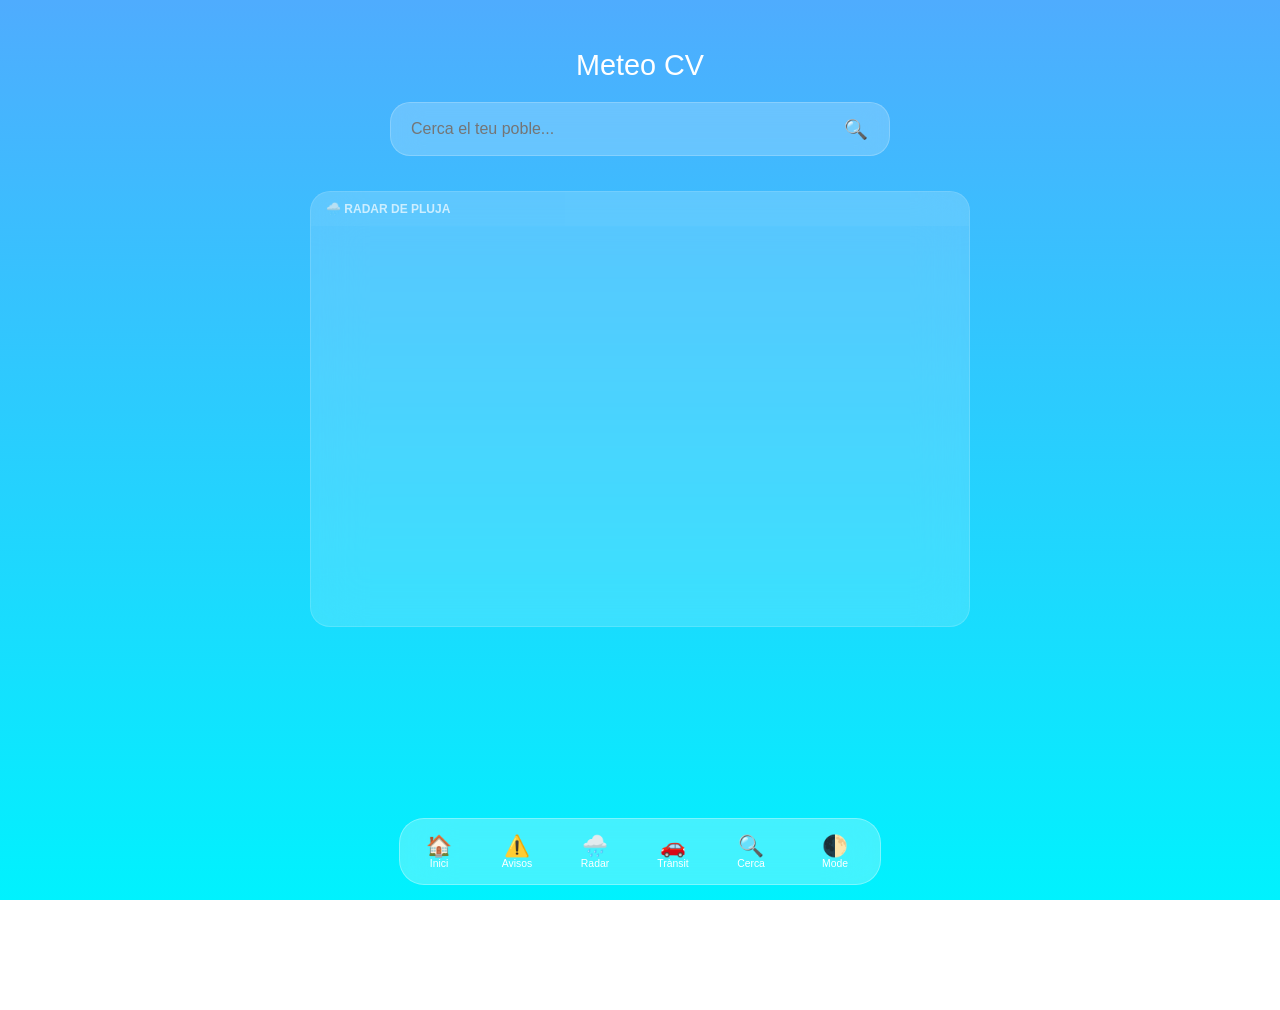
==== index.html @ b19e83e5 "0.0.4" ====
<!DOCTYPE html>
<html lang="ca">
<head>
  <meta charset="UTF-8" />
  <meta name="viewport" content="width=device-width, initial-scale=1.0, maximum-scale=1.0, user-scalable=no" />
  <title>Meteo CV</title>
  <link rel="stylesheet" href="css/style.css" />
  <link rel="icon" href="multimedia/logo.png">
</head>
<body>

  <main class="container">
    <header class="main-header">
      <h1>Meteo CV</h1>
      <div id="search-wrapper">
        <div class="search-bar">
          <input type="text" id="buscador-input" placeholder="Cerca el teu poble..." list="municipios">
          <button id="btn-buscar" aria-label="Cercar">🔍</button>
        </div>
        <datalist id="municipios"></datalist>
      </div>
    </header>

    <section id="resultado-tiempo-home"></section>

    <div class="column">
      <h2>🌧️ Radar de Pluja</h2>
      <iframe src="https://embed.windy.com/embed.html?type=map&location=coordinates&zoom=7&overlay=radar&product=radar&lat=39.4&lon=-0.4" loading="lazy"></iframe>
    </div>

  </main>

<nav>
  <a href="index.html">
    <span class="nav-icon">🏠</span>
    <span class="nav-label">Inici</span>
  </a>
  <a href="avisos.html">
    <span class="nav-icon">⚠️</span>
    <span class="nav-label">Avisos</span>
  </a>
  <a href="radar.html">
    <span class="nav-icon">🌧️</span>
    <span class="nav-label">Radar</span>
  </a>
  <a href="transit.html">
    <span class="nav-icon">🚗</span>
    <span class="nav-label">Trànsit</span>
  </a>
  <a href="buscador.html">
    <span class="nav-icon">🔍</span>
    <span class="nav-label">Cerca</span>
  </a>
  <button id="theme-toggle">
    <span class="nav-icon">🌓</span>
    <span class="nav-label">Mode</span>
  </button>
</nav>

  <script src="js/script.js"></script>
</body>
</html>
---- css/style.css ----
/* --- VARIABLES --- */
:root {
  --bg-gradient: linear-gradient(180deg, #4facfe 0%, #00f2fe 100%);
  --text-color: #ffffff;
  --card-bg: rgba(255, 255, 255, 0.15); 
  --nav-bg: rgba(255, 255, 255, 0.25);
  --blur: blur(25px);
}

[data-theme="dark"] {
  --bg-gradient: linear-gradient(180deg, #1e3c72 0%, #2a5298 100%);
  --card-bg: rgba(0, 0, 0, 0.3);
  --nav-bg: rgba(0, 0, 0, 0.4);
}

body {
  font-family: -apple-system, BlinkMacSystemFont, "Segoe UI", Roboto, sans-serif;
  margin: 0; padding: 0;
  background: var(--bg-gradient);
  background-attachment: fixed;
  color: var(--text-color);
  min-height: 100vh;
  padding-bottom: 110px; 
  overflow-x: hidden;
}

.container { max-width: 700px; margin: 0 auto; padding: 0 20px; box-sizing: border-box; }

/* --- BUSCADOR --- */
.main-header { padding: 30px 0 10px; text-align: center; }
.main-header h1 { font-weight: 300; margin-bottom: 20px; font-size: 1.8rem; }
#search-wrapper { max-width: 500px; margin: 0 auto 25px; }
.search-bar {
    display: flex; align-items: center;
    background: rgba(255, 255, 255, 0.2);
    backdrop-filter: blur(15px); -webkit-backdrop-filter: blur(15px);
    border: 1px solid rgba(255, 255, 255, 0.2);
    border-radius: 20px; padding: 5px 15px;
}
#buscador-input { flex: 1; background: transparent; border: none; padding: 12px 5px; color: white; outline: none; font-size: 1rem; }
#btn-buscar { background: transparent; border: none; font-size: 1.2rem; cursor: pointer; }

/* --- HERO --- */
.weather-hero { text-align: center; padding: 20px 0 10px; }
.hero-pueblo { font-size: 2.2rem; margin: 0; font-weight: 400; }
.hero-temp { font-size: 5.5rem; font-weight: 200; margin: 5px 0; }
.hero-icon { font-size: 4rem; line-height: 1; display: block; margin: 10px 0; }
.hero-range { font-size: 1.1rem; font-weight: 500; margin-bottom: 15px; opacity: 0.9; display: block; }

/* --- TARJETA DE AVISO (ZONAL) --- */
.alerta-card {
    border-radius: 18px;
    padding: 15px;
    margin: 10px 0 25px;
    border: 1px solid rgba(255,255,255,0.2);
    box-shadow: 0 8px 20px rgba(0,0,0,0.15);
    animation: slideIn 0.4s ease-out;
}
.alerta-card h4 { margin: 0 0 5px; font-size: 1rem; font-weight: 700; }
.alerta-desc { font-size: 0.85rem; line-height: 1.3; margin-bottom: 12px; }
.alerta-link { 
    text-decoration: none; font-weight: 700; font-size: 0.75rem; 
    text-transform: uppercase; background: rgba(0,0,0,0.1); 
    padding: 6px 12px; border-radius: 10px; display: inline-block;
}

/* --- COLUMNAS --- */
.column {
  background: var(--card-bg) !important;
  backdrop-filter: var(--blur); border-radius: 20px; 
  border: 1px solid rgba(255, 255, 255, 0.15);
  margin-bottom: 20px; overflow: hidden;
}
.column h2 { font-size: 0.75rem; text-transform: uppercase; background: rgba(255, 255, 255, 0.05); padding: 10px 15px; margin: 0; opacity: 0.7; }

.scroll-x { display: flex; overflow-x: auto; padding: 20px 10px; gap: 25px; scrollbar-width: none; }
.scroll-x::-webkit-scrollbar { display: none; }
.hora-item { display: flex; flex-direction: column; align-items: center; min-width: 50px; text-align: center; }
.hora-txt { font-size: 0.8rem; font-weight: 600; }

.lista-vertical { padding: 0 15px; }
.dia-fila { display: flex; justify-content: space-between; align-items: center; padding: 14px 0; border-bottom: 1px solid rgba(255, 255, 255, 0.1); }
/* ALINEACIÓN MEJORADA */
.dia-nom { flex: 1.5; text-transform: capitalize; font-weight: 500; text-align: left; }
.dia-icon { flex: 1; text-align: center; font-size: 1.5rem; display: flex; justify-content: center; }
.dia-temps { flex: 1.5; text-align: right; font-weight: 500; }

/* --- GRID DETALLES --- */
.detalles-grid { display: grid; grid-template-columns: 1fr 1fr; gap: 15px; margin-bottom: 20px; }
.detalle-card { background: var(--card-bg); backdrop-filter: var(--blur); border-radius: 20px; padding: 15px; border: 1px solid rgba(255, 255, 255, 0.1); }
.detalle-card h3 { font-size: 0.65rem; opacity: 0.6; text-transform: uppercase; margin: 0; }
.detalle-valor { font-size: 1.8rem; font-weight: 500; margin-top: 10px; }

/* --- NAV --- */
nav {
  display: flex; justify-content: space-around; align-items: center;
  position: fixed; bottom: 15px; left: 50%; transform: translateX(-50%);
  width: 95%; max-width: 480px; height: 65px;
  background: var(--nav-bg) !important; backdrop-filter: var(--blur);
  border: 1px solid rgba(255, 255, 255, 0.3); border-radius: 25px; z-index: 10000;
}
nav a, #theme-toggle { text-decoration: none; color: white !important; display: flex; flex-direction: column; align-items: center; flex: 1; background: transparent; border: none; cursor: pointer; }
.nav-icon { font-size: 1.3rem; }
.nav-label { font-size: 0.65rem; font-weight: 500; }

iframe { width: 100%; height: 400px; border: none; display: block; }

@keyframes slideIn { from { opacity: 0; transform: translateY(20px); } to { opacity: 1; transform: translateY(0); } }
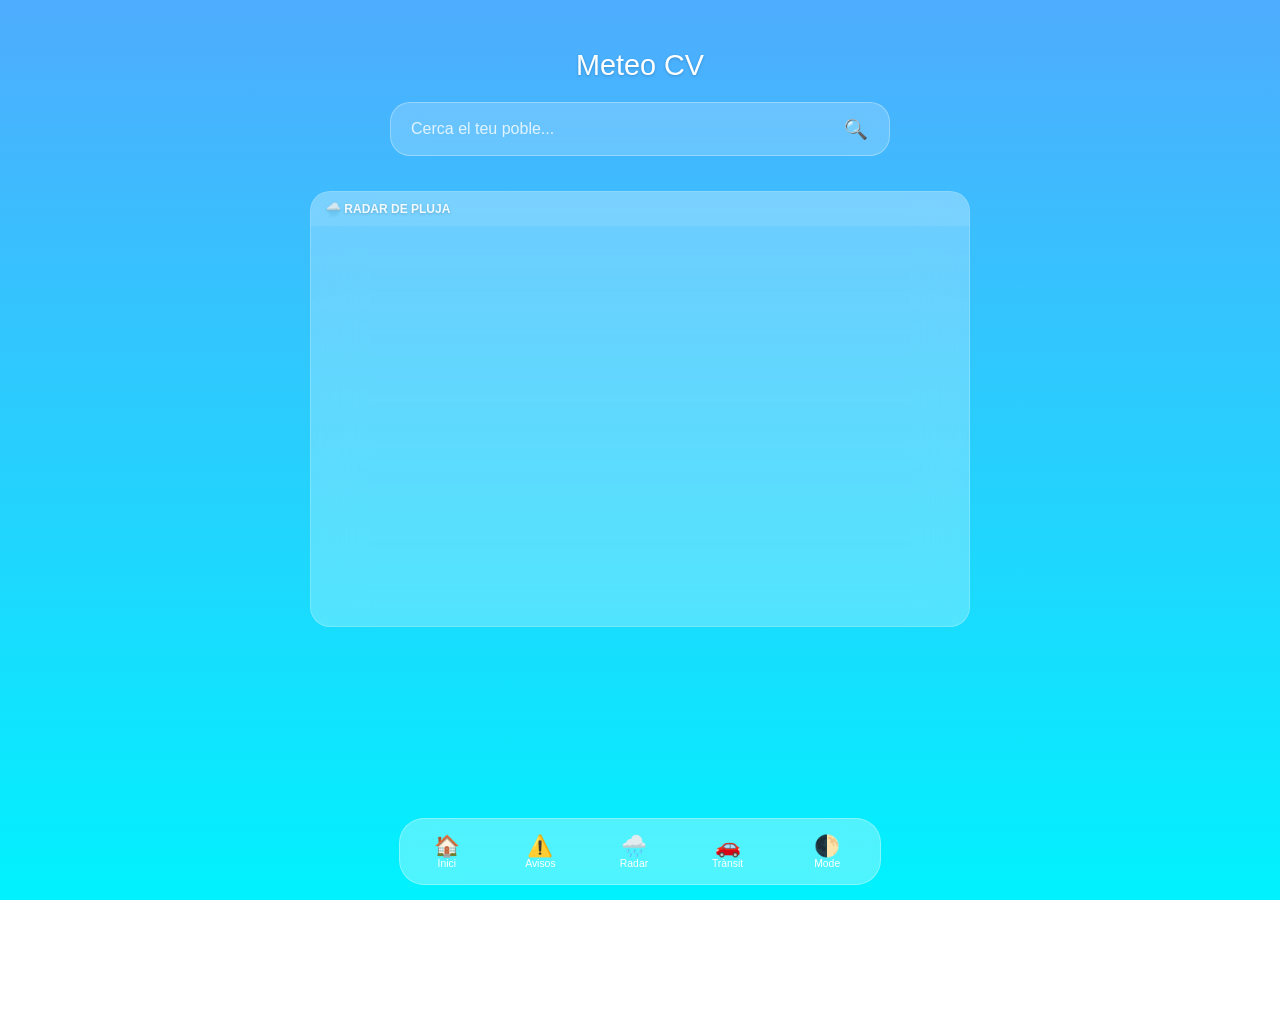
==== commit 8ba17a75: "0.0.5" ====
--- a/index.html
+++ b/index.html
@@ -47,10 +47,6 @@
     <span class="nav-icon">🚗</span>
     <span class="nav-label">Trànsit</span>
   </a>
-  <a href="buscador.html">
-    <span class="nav-icon">🔍</span>
-    <span class="nav-label">Cerca</span>
-  </a>
   <button id="theme-toggle">
     <span class="nav-icon">🌓</span>
     <span class="nav-label">Mode</span>
--- a/css/style.css
+++ b/css/style.css
@@ -2,15 +2,18 @@
 :root {
   --bg-gradient: linear-gradient(180deg, #4facfe 0%, #00f2fe 100%);
   --text-color: #ffffff;
-  --card-bg: rgba(255, 255, 255, 0.15); 
-  --nav-bg: rgba(255, 255, 255, 0.25);
+  --card-bg: rgba(255, 255, 255, 0.25); /* Un poco más opaco para legibilidad */
+  --nav-bg: rgba(255, 255, 255, 0.3);
   --blur: blur(25px);
+  /* Sombra de texto para modo claro */
+  --text-shadow: 0px 1px 3px rgba(0, 0, 0, 0.2); 
 }
 
 [data-theme="dark"] {
   --bg-gradient: linear-gradient(180deg, #1e3c72 0%, #2a5298 100%);
   --card-bg: rgba(0, 0, 0, 0.3);
   --nav-bg: rgba(0, 0, 0, 0.4);
+  --text-shadow: none; /* En modo oscuro no hace falta */
 }
 
 body {
@@ -19,6 +22,7 @@
   background: var(--bg-gradient);
   background-attachment: fixed;
   color: var(--text-color);
+  text-shadow: var(--text-shadow); /* Aplicamos sombra suave a todo el texto */
   min-height: 100vh;
   padding-bottom: 110px; 
   overflow-x: hidden;
@@ -34,27 +38,31 @@
     display: flex; align-items: center;
     background: rgba(255, 255, 255, 0.2);
     backdrop-filter: blur(15px); -webkit-backdrop-filter: blur(15px);
-    border: 1px solid rgba(255, 255, 255, 0.2);
+    border: 1px solid rgba(255, 255, 255, 0.3);
     border-radius: 20px; padding: 5px 15px;
 }
-#buscador-input { flex: 1; background: transparent; border: none; padding: 12px 5px; color: white; outline: none; font-size: 1rem; }
-#btn-buscar { background: transparent; border: none; font-size: 1.2rem; cursor: pointer; }
+#buscador-input { 
+    flex: 1; background: transparent; border: none; padding: 12px 5px; 
+    color: white; outline: none; font-size: 1rem; 
+    text-shadow: none; /* El input mejor sin sombra */
+}
+#buscador-input::placeholder { color: rgba(255,255,255,0.8); }
+#btn-buscar { background: transparent; border: none; font-size: 1.2rem; cursor: pointer; text-shadow: none; }
 
 /* --- HERO --- */
 .weather-hero { text-align: center; padding: 20px 0 10px; }
 .hero-pueblo { font-size: 2.2rem; margin: 0; font-weight: 400; }
 .hero-temp { font-size: 5.5rem; font-weight: 200; margin: 5px 0; }
-.hero-icon { font-size: 4rem; line-height: 1; display: block; margin: 10px 0; }
-.hero-range { font-size: 1.1rem; font-weight: 500; margin-bottom: 15px; opacity: 0.9; display: block; }
+.hero-icon { font-size: 4rem; line-height: 1; display: block; margin: 10px 0; filter: drop-shadow(0 2px 4px rgba(0,0,0,0.1)); }
+.hero-range { font-size: 1.1rem; font-weight: 500; margin-bottom: 15px; opacity: 1; display: block; }
 
-/* --- TARJETA DE AVISO (ZONAL) --- */
+/* --- TARJETA DE AVISO --- */
 .alerta-card {
-    border-radius: 18px;
-    padding: 15px;
-    margin: 10px 0 25px;
+    border-radius: 18px; padding: 15px; margin: 10px 0 25px;
     border: 1px solid rgba(255,255,255,0.2);
     box-shadow: 0 8px 20px rgba(0,0,0,0.15);
     animation: slideIn 0.4s ease-out;
+    text-shadow: none; /* Quitamos la sombra aquí para que el texto sea nítido sobre el color del aviso */
 }
 .alerta-card h4 { margin: 0 0 5px; font-size: 1rem; font-weight: 700; }
 .alerta-desc { font-size: 0.85rem; line-height: 1.3; margin-bottom: 12px; }
@@ -68,10 +76,10 @@
 .column {
   background: var(--card-bg) !important;
   backdrop-filter: var(--blur); border-radius: 20px; 
-  border: 1px solid rgba(255, 255, 255, 0.15);
+  border: 1px solid rgba(255, 255, 255, 0.2);
   margin-bottom: 20px; overflow: hidden;
 }
-.column h2 { font-size: 0.75rem; text-transform: uppercase; background: rgba(255, 255, 255, 0.05); padding: 10px 15px; margin: 0; opacity: 0.7; }
+.column h2 { font-size: 0.75rem; text-transform: uppercase; background: rgba(255, 255, 255, 0.1); padding: 10px 15px; margin: 0; opacity: 0.9; }
 
 .scroll-x { display: flex; overflow-x: auto; padding: 20px 10px; gap: 25px; scrollbar-width: none; }
 .scroll-x::-webkit-scrollbar { display: none; }
@@ -80,7 +88,6 @@
 
 .lista-vertical { padding: 0 15px; }
 .dia-fila { display: flex; justify-content: space-between; align-items: center; padding: 14px 0; border-bottom: 1px solid rgba(255, 255, 255, 0.1); }
-/* ALINEACIÓN MEJORADA */
 .dia-nom { flex: 1.5; text-transform: capitalize; font-weight: 500; text-align: left; }
 .dia-icon { flex: 1; text-align: center; font-size: 1.5rem; display: flex; justify-content: center; }
 .dia-temps { flex: 1.5; text-align: right; font-weight: 500; }
@@ -88,7 +95,7 @@
 /* --- GRID DETALLES --- */
 .detalles-grid { display: grid; grid-template-columns: 1fr 1fr; gap: 15px; margin-bottom: 20px; }
 .detalle-card { background: var(--card-bg); backdrop-filter: var(--blur); border-radius: 20px; padding: 15px; border: 1px solid rgba(255, 255, 255, 0.1); }
-.detalle-card h3 { font-size: 0.65rem; opacity: 0.6; text-transform: uppercase; margin: 0; }
+.detalle-card h3 { font-size: 0.65rem; opacity: 0.8; text-transform: uppercase; margin: 0; }
 .detalle-valor { font-size: 1.8rem; font-weight: 500; margin-top: 10px; }
 
 /* --- NAV --- */
@@ -98,6 +105,7 @@
   width: 95%; max-width: 480px; height: 65px;
   background: var(--nav-bg) !important; backdrop-filter: var(--blur);
   border: 1px solid rgba(255, 255, 255, 0.3); border-radius: 25px; z-index: 10000;
+  text-shadow: none;
 }
 nav a, #theme-toggle { text-decoration: none; color: white !important; display: flex; flex-direction: column; align-items: center; flex: 1; background: transparent; border: none; cursor: pointer; }
 .nav-icon { font-size: 1.3rem; }
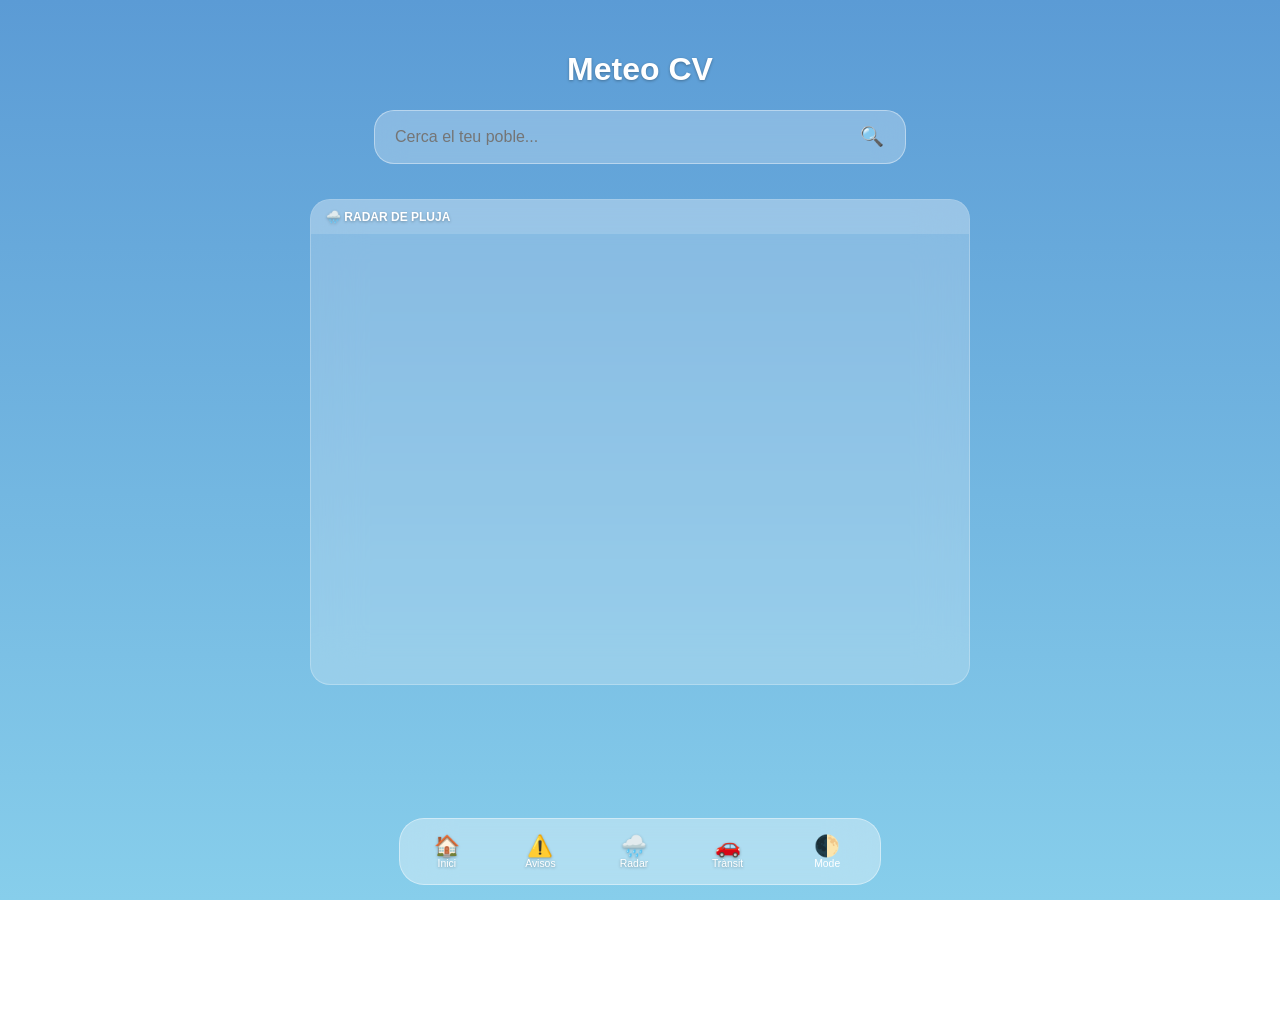
==== commit b4b660b6: "0.5.0" ====
--- a/index.html
+++ b/index.html
@@ -53,6 +53,26 @@
   </button>
 </nav>
 
+<div id="modal-overlay" onclick="cerrarModal()"></div>
+<div id="modal-detalle">
+    <div class="modal-header">
+        <div class="pull-bar"></div>
+        <h3 id="modal-titulo"></h3>
+    </div>
+    
+    <div class="resumen-lluvia" id="modal-lluvia"></div>
+    
+    <div class="chart-section">
+        <span class="chart-label">Temperatura per hores</span>
+        <div class="bar-row" id="chart-temp"></div>
+    </div>
+
+    <div class="chart-section">
+        <span class="chart-label">Probabilitat de pluja</span>
+        <div class="bar-row" id="chart-precip"></div>
+    </div>
+</div>
+
   <script src="js/script.js"></script>
 </body>
 </html>
--- a/css/style.css
+++ b/css/style.css
@@ -1,19 +1,17 @@
 /* --- VARIABLES --- */
 :root {
-  --bg-gradient: linear-gradient(180deg, #4facfe 0%, #00f2fe 100%);
+  --bg-gradient: linear-gradient(180deg, #5b9bd5 0%, #87ceeb 100%);
   --text-color: #ffffff;
-  --card-bg: rgba(255, 255, 255, 0.25); /* Un poco más opaco para legibilidad */
-  --nav-bg: rgba(255, 255, 255, 0.3);
+  --card-bg: rgba(255, 255, 255, 0.22); 
+  --nav-bg: rgba(255, 255, 255, 0.35);
   --blur: blur(25px);
-  /* Sombra de texto para modo claro */
-  --text-shadow: 0px 1px 3px rgba(0, 0, 0, 0.2); 
+  --text-shadow: 0px 1px 3px rgba(0, 0, 0, 0.3); 
 }
 
 [data-theme="dark"] {
   --bg-gradient: linear-gradient(180deg, #1e3c72 0%, #2a5298 100%);
-  --card-bg: rgba(0, 0, 0, 0.3);
-  --nav-bg: rgba(0, 0, 0, 0.4);
-  --text-shadow: none; /* En modo oscuro no hace falta */
+  --card-bg: rgba(0, 0, 0, 0.35);
+  --nav-bg: rgba(0, 0, 0, 0.45);
 }
 
 body {
@@ -22,7 +20,7 @@
   background: var(--bg-gradient);
   background-attachment: fixed;
   color: var(--text-color);
-  text-shadow: var(--text-shadow); /* Aplicamos sombra suave a todo el texto */
+  text-shadow: var(--text-shadow); 
   min-height: 100vh;
   padding-bottom: 110px; 
   overflow-x: hidden;
@@ -32,71 +30,169 @@
 
 /* --- BUSCADOR --- */
 .main-header { padding: 30px 0 10px; text-align: center; }
-.main-header h1 { font-weight: 300; margin-bottom: 20px; font-size: 1.8rem; }
-#search-wrapper { max-width: 500px; margin: 0 auto 25px; }
 .search-bar {
     display: flex; align-items: center;
-    background: rgba(255, 255, 255, 0.2);
-    backdrop-filter: blur(15px); -webkit-backdrop-filter: blur(15px);
+    background: rgba(255, 255, 255, 0.25);
+    backdrop-filter: blur(15px);
+    border: 1px solid rgba(255, 255, 255, 0.4);
+    border-radius: 20px; padding: 5px 15px;
+    max-width: 500px; margin: 0 auto 25px;
+}
+#buscador-input { flex: 1; background: transparent; border: none; padding: 12px 5px; color: white; outline: none; font-size: 1rem; }
+
+[data-theme="dark"] #buscador-input::placeholder { 
+    color: rgba(255, 255, 255, 0.9) !important; 
+    opacity: 1;
+}
+
+#btn-buscar { background: transparent; border: none; font-size: 1.2rem; cursor: pointer; color: white; }
+
+[data-theme="dark"] #btn-buscar {
+    color: #ffffff;
+    opacity: 1;
+}
+
+[data-theme="dark"] .search-bar {
     border: 1px solid rgba(255, 255, 255, 0.3);
-    border-radius: 20px; padding: 5px 15px;
-}
-#buscador-input { 
-    flex: 1; background: transparent; border: none; padding: 12px 5px; 
-    color: white; outline: none; font-size: 1rem; 
-    text-shadow: none; /* El input mejor sin sombra */
-}
-#buscador-input::placeholder { color: rgba(255,255,255,0.8); }
-#btn-buscar { background: transparent; border: none; font-size: 1.2rem; cursor: pointer; text-shadow: none; }
+    background: rgba(0, 0, 0, 0.2);
+}
 
 /* --- HERO --- */
 .weather-hero { text-align: center; padding: 20px 0 10px; }
-.hero-pueblo { font-size: 2.2rem; margin: 0; font-weight: 400; }
+.hero-pueblo { font-size: 2.2rem; margin: 0; font-weight: 400; text-transform: capitalize; }
 .hero-temp { font-size: 5.5rem; font-weight: 200; margin: 5px 0; }
-.hero-icon { font-size: 4rem; line-height: 1; display: block; margin: 10px 0; filter: drop-shadow(0 2px 4px rgba(0,0,0,0.1)); }
-.hero-range { font-size: 1.1rem; font-weight: 500; margin-bottom: 15px; opacity: 1; display: block; }
-
-/* --- TARJETA DE AVISO --- */
-.alerta-card {
-    border-radius: 18px; padding: 15px; margin: 10px 0 25px;
-    border: 1px solid rgba(255,255,255,0.2);
-    box-shadow: 0 8px 20px rgba(0,0,0,0.15);
-    animation: slideIn 0.4s ease-out;
-    text-shadow: none; /* Quitamos la sombra aquí para que el texto sea nítido sobre el color del aviso */
-}
-.alerta-card h4 { margin: 0 0 5px; font-size: 1rem; font-weight: 700; }
-.alerta-desc { font-size: 0.85rem; line-height: 1.3; margin-bottom: 12px; }
-.alerta-link { 
-    text-decoration: none; font-weight: 700; font-size: 0.75rem; 
-    text-transform: uppercase; background: rgba(0,0,0,0.1); 
-    padding: 6px 12px; border-radius: 10px; display: inline-block;
-}
-
-/* --- COLUMNAS --- */
+.hero-icon { font-size: 4rem; display: block; filter: drop-shadow(0 2px 5px rgba(0,0,0,0.2)); }
+.hero-range { font-size: 1.1rem; font-weight: 500; margin-bottom: 15px; display: block; }
+
+/* --- COLUMNAS (CONTENEDORES) --- */
 .column {
   background: var(--card-bg) !important;
   backdrop-filter: var(--blur); border-radius: 20px; 
-  border: 1px solid rgba(255, 255, 255, 0.2);
+  border: 1px solid rgba(255, 255, 255, 0.25);
   margin-bottom: 20px; overflow: hidden;
 }
-.column h2 { font-size: 0.75rem; text-transform: uppercase; background: rgba(255, 255, 255, 0.1); padding: 10px 15px; margin: 0; opacity: 0.9; }
-
+.column h2 { font-size: 0.75rem; text-transform: uppercase; background: rgba(255, 255, 255, 0.15); padding: 10px 15px; margin: 0; }
+
+/* --- HORAS (SCROLL) --- */
 .scroll-x { display: flex; overflow-x: auto; padding: 20px 10px; gap: 25px; scrollbar-width: none; }
 .scroll-x::-webkit-scrollbar { display: none; }
 .hora-item { display: flex; flex-direction: column; align-items: center; min-width: 50px; text-align: center; }
-.hora-txt { font-size: 0.8rem; font-weight: 600; }
-
+
+/* --- 7 DÍAS --- */
 .lista-vertical { padding: 0 15px; }
-.dia-fila { display: flex; justify-content: space-between; align-items: center; padding: 14px 0; border-bottom: 1px solid rgba(255, 255, 255, 0.1); }
-.dia-nom { flex: 1.5; text-transform: capitalize; font-weight: 500; text-align: left; }
-.dia-icon { flex: 1; text-align: center; font-size: 1.5rem; display: flex; justify-content: center; }
+.dia-fila { 
+    display: flex; justify-content: space-between; align-items: center; 
+    padding: 14px 0; border-bottom: 1px solid rgba(255, 255, 255, 0.15); 
+    cursor: pointer; transition: 0.2s;
+}
+.dia-fila:active { background: rgba(255,255,255,0.1); }
+.dia-nom { flex: 1.5; text-transform: capitalize; font-weight: 500; }
+.dia-icon { flex: 1; text-align: center; font-size: 1.5rem; }
 .dia-temps { flex: 1.5; text-align: right; font-weight: 500; }
 
-/* --- GRID DETALLES --- */
-.detalles-grid { display: grid; grid-template-columns: 1fr 1fr; gap: 15px; margin-bottom: 20px; }
-.detalle-card { background: var(--card-bg); backdrop-filter: var(--blur); border-radius: 20px; padding: 15px; border: 1px solid rgba(255, 255, 255, 0.1); }
-.detalle-card h3 { font-size: 0.65rem; opacity: 0.8; text-transform: uppercase; margin: 0; }
-.detalle-valor { font-size: 1.8rem; font-weight: 500; margin-top: 10px; }
+/* --- DETALLES GRID --- */
+.detalles-grid { 
+    display: grid; 
+    grid-template-columns: repeat(2, 1fr); 
+    gap: 10px; 
+    margin: 20px 0; 
+}
+.detalle-card { 
+    background: var(--card-bg); 
+    backdrop-filter: var(--blur); 
+    border-radius: 18px; 
+    padding: 12px 8px; 
+    border: 1px solid rgba(255, 255, 255, 0.2); 
+    text-align: center;
+}
+.detalle-card h3 { 
+    font-size: 0.55rem; 
+    opacity: 0.8; 
+    text-transform: uppercase; 
+    margin: 0; 
+    letter-spacing: 0.5px;
+}
+.detalle-valor { 
+    font-size: 1.1rem; 
+    font-weight: 600; 
+    margin-top: 6px; 
+    display: block;
+}
+.detalle-valor small { font-size: 0.7rem; font-weight: 400; opacity: 0.8; }
+
+/* --- MAPAS --- */
+iframe { width: 100%; height: 450px; border: none; display: block; border-radius: 0 0 20px 20px; }
+
+/* --- NUEVO DISEÑO MODAL --- */
+#modal-overlay { 
+    position: fixed; top: 0; left: 0; width: 100%; height: 100%; 
+    background: rgba(0,0,0,0.6); backdrop-filter: blur(4px); 
+    z-index: 19999; display: none; 
+}
+#modal-overlay.active { display: block; }
+
+#modal-detalle {
+    position: fixed; bottom: -100%; left: 0; width: 100%; height: 80vh;
+    background: #1a2a44; /* Azul marino profundo para contraste */
+    border-top-left-radius: 30px; border-top-right-radius: 30px;
+    z-index: 20000; transition: bottom 0.5s cubic-bezier(0.175, 0.885, 0.32, 1.1); 
+    padding-bottom: 40px; overflow-y: auto; text-shadow: none; color: white;
+}
+#modal-detalle.active { bottom: 0; }
+
+.modal-header { 
+    text-align: center; padding: 20px; 
+    border-bottom: 1px solid rgba(255,255,255,0.05); 
+    position: sticky; top: 0; background: #1a2a44; z-index: 5;
+}
+.pull-bar { width: 45px; height: 5px; background: rgba(255,255,255,0.2); border-radius: 10px; margin: 0 auto 15px; }
+#modal-titulo { font-size: 1.4rem; font-weight: 600; text-transform: capitalize; margin: 0; }
+
+.resumen-lluvia { 
+    background: linear-gradient(135deg, rgba(79, 172, 254, 0.2), rgba(0, 242, 254, 0.1));
+    padding: 20px; border-radius: 20px; margin: 20px; 
+    text-align: center; border: 1px solid rgba(255,255,255,0.1);
+}
+.resumen-lluvia span { font-size: 0.8rem; text-transform: uppercase; letter-spacing: 1px; opacity: 0.8; }
+.resumen-lluvia strong { display: block; font-size: 2.2rem; margin-top: 5px; color: #00f2fe; }
+
+/* Contenedor de gráficos */
+.chart-section { margin: 25px 20px; }
+.chart-label { font-size: 0.7rem; font-weight: 700; opacity: 0.6; text-transform: uppercase; margin-bottom: 15px; display: block; }
+
+.bar-row { 
+    display: flex; 
+    align-items: flex-end; 
+    height: 140px; /* Un poco más alto para ver mejor los valores */
+    gap: 12px; 
+    padding: 10px 0 35px; 
+    overflow-x: auto; /* Permite scroll horizontal */
+    scrollbar-width: none; /* Oculta scroll en Firefox */
+    -webkit-overflow-scrolling: touch;
+}
+.bar-row::-webkit-scrollbar { display: none; } /* Oculta scroll en Chrome/Safari */
+
+.bar-item { 
+    display: flex; 
+    flex-direction: column; 
+    align-items: center; 
+    min-width: 32px; /* Ancho fijo para que el scroll funcione */
+    height: 100%; 
+    justify-content: flex-end;
+}
+
+.bar { 
+    width: 10px; /* Más finas para que no se amontonen */
+    border-radius: 5px; 
+    position: relative; 
+}
+
+.bar-temp { background: linear-gradient(to top, #ff9f43, #ff6b6b); box-shadow: 0 4px 10px rgba(255, 159, 67, 0.3); }
+.bar-precip { background: linear-gradient(to top, #4facfe, #00f2fe); box-shadow: 0 4px 10px rgba(79, 172, 254, 0.3); }
+
+.bar-val { font-size: 0.6rem; font-weight: 700; margin-bottom: 4px; }
+
+.bar-time { font-size: 0.6rem; margin-top: 8px; opacity: 0.6; font-weight: bold; }
 
 /* --- NAV --- */
 nav {
@@ -104,13 +200,8 @@
   position: fixed; bottom: 15px; left: 50%; transform: translateX(-50%);
   width: 95%; max-width: 480px; height: 65px;
   background: var(--nav-bg) !important; backdrop-filter: var(--blur);
-  border: 1px solid rgba(255, 255, 255, 0.3); border-radius: 25px; z-index: 10000;
-  text-shadow: none;
+  border: 1px solid rgba(255, 255, 255, 0.4); border-radius: 25px; z-index: 10000;
 }
 nav a, #theme-toggle { text-decoration: none; color: white !important; display: flex; flex-direction: column; align-items: center; flex: 1; background: transparent; border: none; cursor: pointer; }
 .nav-icon { font-size: 1.3rem; }
-.nav-label { font-size: 0.65rem; font-weight: 500; }
-
-iframe { width: 100%; height: 400px; border: none; display: block; }
-
-@keyframes slideIn { from { opacity: 0; transform: translateY(20px); } to { opacity: 1; transform: translateY(0); } }+.nav-label { font-size: 0.65rem; font-weight: 500; }
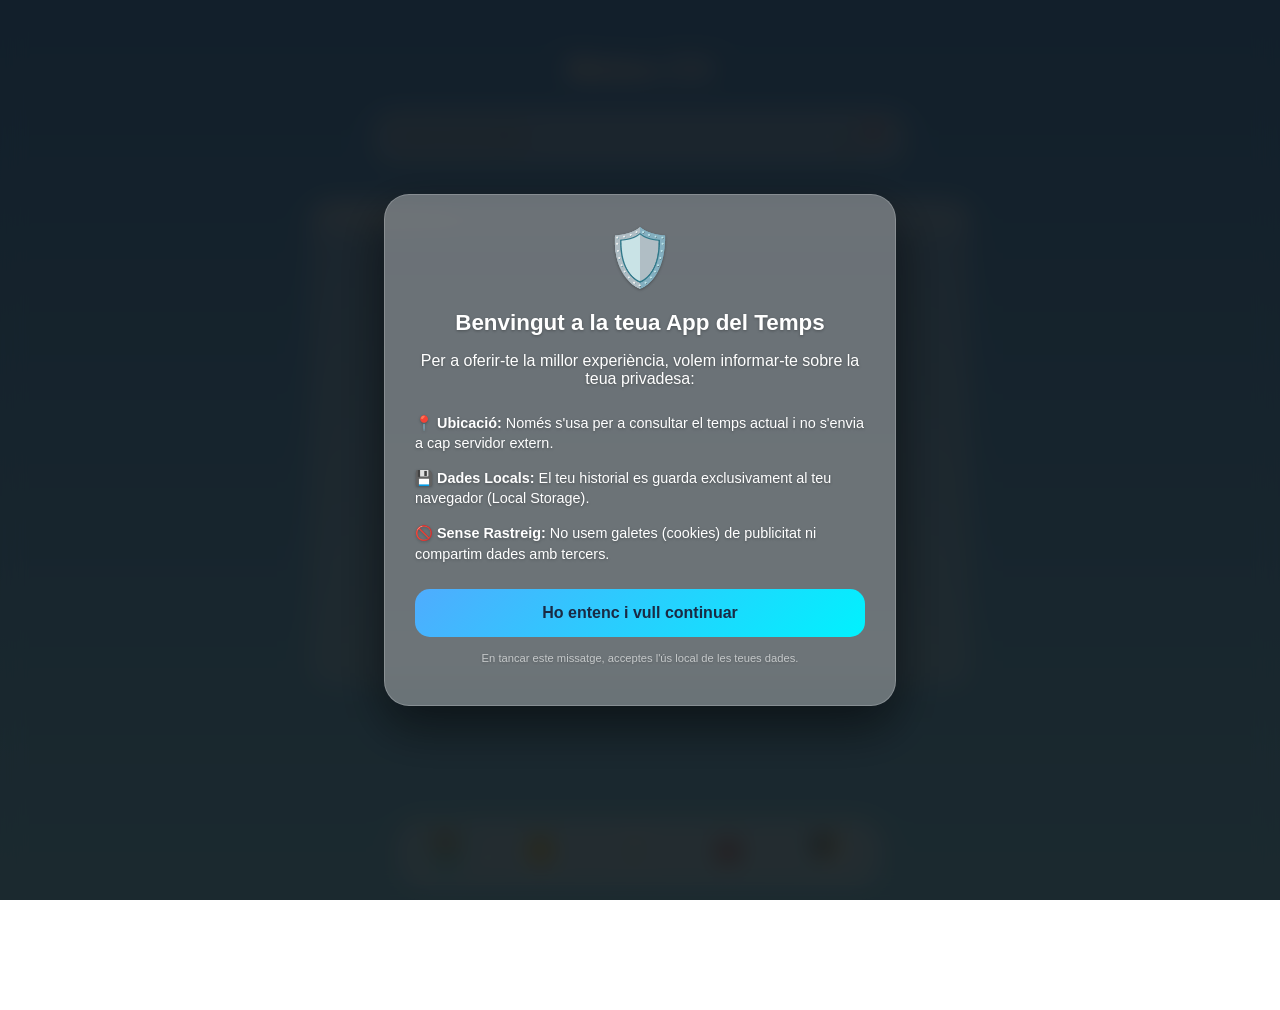
==== commit 9b58d2f8: "0.5.3" ====
--- a/index.html
+++ b/index.html
@@ -14,8 +14,9 @@
       <h1>Meteo CV</h1>
       <div id="search-wrapper">
         <div class="search-bar">
-          <input type="text" id="buscador-input" placeholder="Cerca el teu poble..." list="municipios">
-          <button id="btn-buscar" aria-label="Cercar">🔍</button>
+            <input type="text" id="buscador-input" placeholder="Cerca el teu poble..." autocomplete="off">
+            <button id="btn-buscar">🔍</button>
+            <button id="btn-gps" title="Ubicació actual">📍</button>
         </div>
         <datalist id="municipios"></datalist>
       </div>
@@ -31,7 +32,7 @@
   </main>
 
 <nav>
-  <a href="index.html">
+  <a href="index.html" class="active">
     <span class="nav-icon">🏠</span>
     <span class="nav-label">Inici</span>
   </a>
@@ -74,5 +75,22 @@
 </div>
 
   <script src="js/script.js"></script>
+
+<div id="modal-privacitat" class="modal-full">
+    <div class="modal-privacitat-content">
+        <div class="privacitat-icon">🛡️</div>
+        <h2>Benvingut a la teua App del Temps</h2>
+        <p>Per a oferir-te la millor experiència, volem informar-te sobre la teua privadesa:</p>
+        
+        <ul class="privacitat-lista">
+            <li>📍 <strong>Ubicació:</strong> Només s'usa per a consultar el temps actual i no s'envia a cap servidor extern.</li>
+            <li>💾 <strong>Dades Locals:</strong> El teu historial es guarda exclusivament al teu navegador (Local Storage).</li>
+            <li>🚫 <strong>Sense Rastreig:</strong> No usem galetes (cookies) de publicitat ni compartim dades amb tercers.</li>
+        </ul>
+
+        <button id="btn-acceptar-privacitat" class="btn-primari">Ho entenc i vull continuar</button>
+        <p class="nota-peu">En tancar este missatge, acceptes l'ús local de les teues dades.</p>
+    </div>
+</div>
 </body>
 </html>
--- a/css/style.css
+++ b/css/style.css
@@ -204,4 +204,107 @@
 }
 nav a, #theme-toggle { text-decoration: none; color: white !important; display: flex; flex-direction: column; align-items: center; flex: 1; background: transparent; border: none; cursor: pointer; }
 .nav-icon { font-size: 1.3rem; }
-.nav-label { font-size: 0.65rem; font-weight: 500; }+.nav-label { font-size: 0.65rem; font-weight: 500; }
+
+nav a.active, #theme-toggle.active {
+    color: #00f2fe !important; /* Un azul brillante o el color que prefieras */
+    transform: scale(1.1);
+    transition: all 0.3s ease;
+}
+
+nav a.active .nav-icon {
+    filter: drop-shadow(0 0 8px rgba(0, 242, 254, 0.8));
+}
+
+nav a.active::after {
+    content: '';
+    width: 4px;
+    height: 4px;
+    background: #00f2fe;
+    border-radius: 50%;
+    margin-top: 2px;
+}
+
+.alerta-card {
+    border-radius: 20px;
+    padding: 18px;
+    margin: 15px 0 25px 0;
+    box-shadow: 0 10px 20px rgba(0,0,0,0.15);
+    animation: slideDown 0.5s ease-out;
+    text-shadow: none; /* Quitamos la sombra para que el texto sea nítido sobre el color del aviso */
+}
+
+@keyframes slideDown {
+    from { opacity: 0; transform: translateY(-10px); }
+    to { opacity: 1; transform: translateY(0); }
+}
+
+.alerta-desc {
+    font-weight: 500;
+}
+
+#btn-gps {
+    background: none;
+    border: none;
+    font-size: 1.2rem;
+    cursor: pointer;
+    padding: 5px;
+    transition: transform 0.2s;
+}
+
+#btn-gps:hover {
+    transform: scale(1.2);
+}
+
+/* --- MODAL PRIVACITAT INICIAL --- */
+.modal-full {
+    position: fixed; top: 0; left: 0; width: 100%; height: 100%;
+    background: rgba(0, 0, 0, 0.8);
+    backdrop-filter: blur(12px);
+    z-index: 30000; /* Per damunt de tot */
+    display: none; /* Amagat per defecte */
+    align-items: center; justify-content: center;
+    padding: 20px; box-sizing: border-box;
+}
+
+.modal-privacitat-content {
+    background: var(--nav-bg);
+    border: 1px solid rgba(255, 255, 255, 0.2);
+    border-radius: 25px;
+    padding: 30px;
+    max-width: 450px;
+    text-align: center;
+    color: white;
+    box-shadow: 0 20px 50px rgba(0,0,0,0.5);
+}
+
+.privacitat-icon { font-size: 3.5rem; margin-bottom: 15px; }
+.modal-privacitat-content h2 { font-size: 1.4rem; margin-bottom: 15px; }
+
+.privacitat-lista {
+    text-align: left;
+    list-style: none;
+    padding: 0; margin: 25px 0;
+}
+
+.privacitat-lista li {
+    font-size: 0.9rem;
+    margin-bottom: 15px;
+    line-height: 1.4;
+}
+
+.btn-primari {
+    background: linear-gradient(135deg, #4facfe 0%, #00f2fe 100%);
+    border: none;
+    color: #1a2a44;
+    padding: 15px 25px;
+    border-radius: 15px;
+    font-weight: bold;
+    font-size: 1rem;
+    cursor: pointer;
+    width: 100%;
+    transition: transform 0.2s;
+}
+
+.btn-primari:active { transform: scale(0.95); }
+.nota-peu { font-size: 0.7rem; opacity: 0.6; margin-top: 15px; }
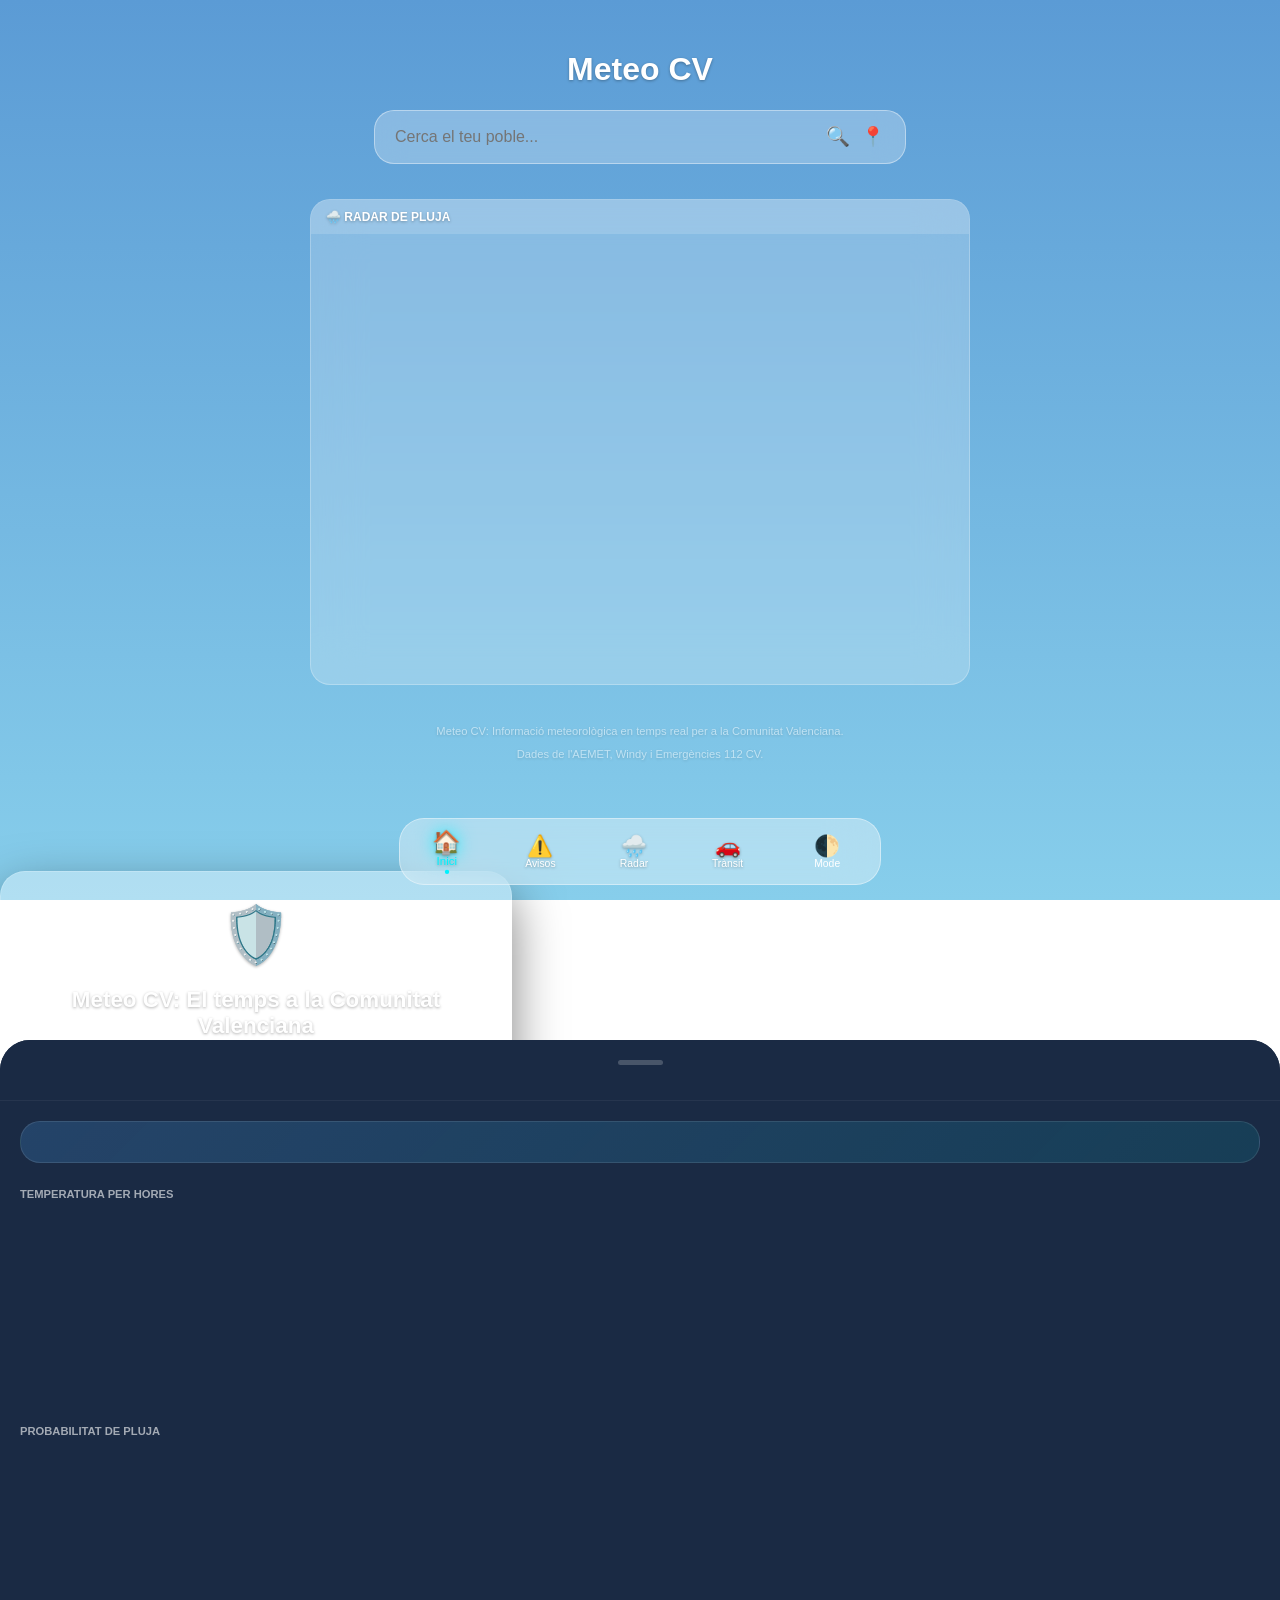
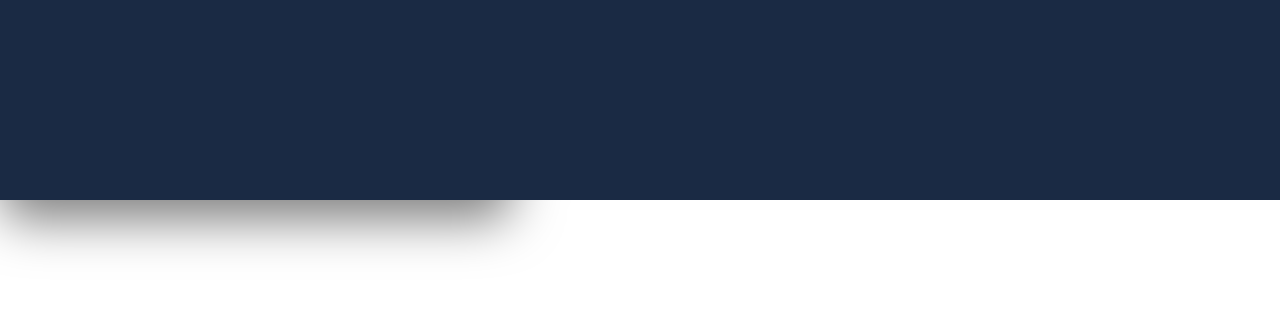
==== commit 68611bf0: "0.5.7" ====
--- a/index.html
+++ b/index.html
@@ -3,6 +3,7 @@
 <head>
   <meta charset="UTF-8" />
   <meta name="viewport" content="width=device-width, initial-scale=1.0, maximum-scale=1.0, user-scalable=no" />
+  <meta name="description" content="Consulta el temps a la Comunitat Valenciana. Predicció per municipis, avisos de l'AEMET i radar meteorològic en temps real.">
   <title>Meteo CV</title>
   <link rel="stylesheet" href="css/style.css" />
   <link rel="icon" href="multimedia/logo.png">
@@ -28,6 +29,11 @@
       <h2>🌧️ Radar de Pluja</h2>
       <iframe src="https://embed.windy.com/embed.html?type=map&location=coordinates&zoom=7&overlay=radar&product=radar&lat=39.4&lon=-0.4" loading="lazy"></iframe>
     </div>
+
+    <footer style="margin-top: 40px; padding-bottom: 100px; text-align: center; opacity: 0.5; font-size: 0.7rem;">
+    <p>Meteo CV: Informació meteorològica en temps real per a la Comunitat Valenciana.</p>
+    <p>Dades de l'AEMET, Windy i Emergències 112 CV.</p>
+    </footer>
 
   </main>
 
@@ -76,21 +82,32 @@
 
   <script src="js/script.js"></script>
 
-<div id="modal-privacitat" class="modal-full">
-    <div class="modal-privacitat-content">
-        <div class="privacitat-icon">🛡️</div>
-        <h2>Benvingut a la teua App del Temps</h2>
-        <p>Per a oferir-te la millor experiència, volem informar-te sobre la teua privadesa:</p>
-        
+<div class="modal-privacitat-content">
+    <div class="privacitat-icon">🛡️</div>
+    <h2>Meteo CV: El temps a la Comunitat Valenciana</h2>
+    
+    <p>Benvingut a la teua aplicació de meteorologia local. <strong>Meteo CV</strong> és un projecte independent dissenyat per a oferir la informació del <strong>temps a València, Alacant i Castelló</strong> de la manera més neta i ràpida possible, seguint l'estètica de les millors apps de clima.</p>
+    
+    <div style="text-align: left; margin: 20px 0; font-size: 0.9rem; line-height: 1.5;">
+        <p>Aquesta web aglutina dades oficials i eines avançades per al seguiment de l'oratge:</p>
         <ul class="privacitat-lista">
-            <li>📍 <strong>Ubicació:</strong> Només s'usa per a consultar el temps actual i no s'envia a cap servidor extern.</li>
-            <li>💾 <strong>Dades Locals:</strong> El teu historial es guarda exclusivament al teu navegador (Local Storage).</li>
-            <li>🚫 <strong>Sense Rastreig:</strong> No usem galetes (cookies) de publicitat ni compartim dades amb tercers.</li>
+            <li>📍 <strong>Predicció per municipis:</strong> Consulta el temps al teu poble amb dades actualitzades.</li>
+            <li>🌧️ <strong>Radar de pluja:</strong> Seguiment de precipitacions i tempestes en temps real a tota la Comunitat Valenciana.</li>
+            <li>⚠️ <strong>Avisos AEMET:</strong> Alertes oficials de l'Agència Estatal de Meteorologia per a evitar riscs.</li>
+            <li>🚗 <strong>Estat del Trànsit:</strong> Informació de les carreteres i incidències de la DGT/112 CV.</li>
         </ul>
+    </div>
 
-        <button id="btn-acceptar-privacitat" class="btn-primari">Ho entenc i vull continuar</button>
-        <p class="nota-peu">En tancar este missatge, acceptes l'ús local de les teues dades.</p>
-    </div>
+    <p><strong>Privadesa i dades:</strong></p>
+    <ul class="privacitat-lista">
+        <li>📍 <strong>Ubicació:</strong> Només s'usa localment per al clima actual i no s'emmagatzema en cap servidor.</li>
+        <li>💾 <strong>Dades Locals:</strong> El teu historial de cerques es guarda exclusivament al teu navegador.</li>
+        <li>🚫 <strong>Sense Rastreig:</strong> No usem cookies de publicitat ni compartim dades amb tercers.</li>
+    </ul>
+
+    <button id="btn-acceptar-privacitat" class="btn-primari">Entendre i continuar</button>
+    <p class="nota-peu">Meteo CV: La informació de l'oratge, radar meteorològic i alertes, sempre a mà.</p>
+</div>
 </div>
 </body>
 </html>
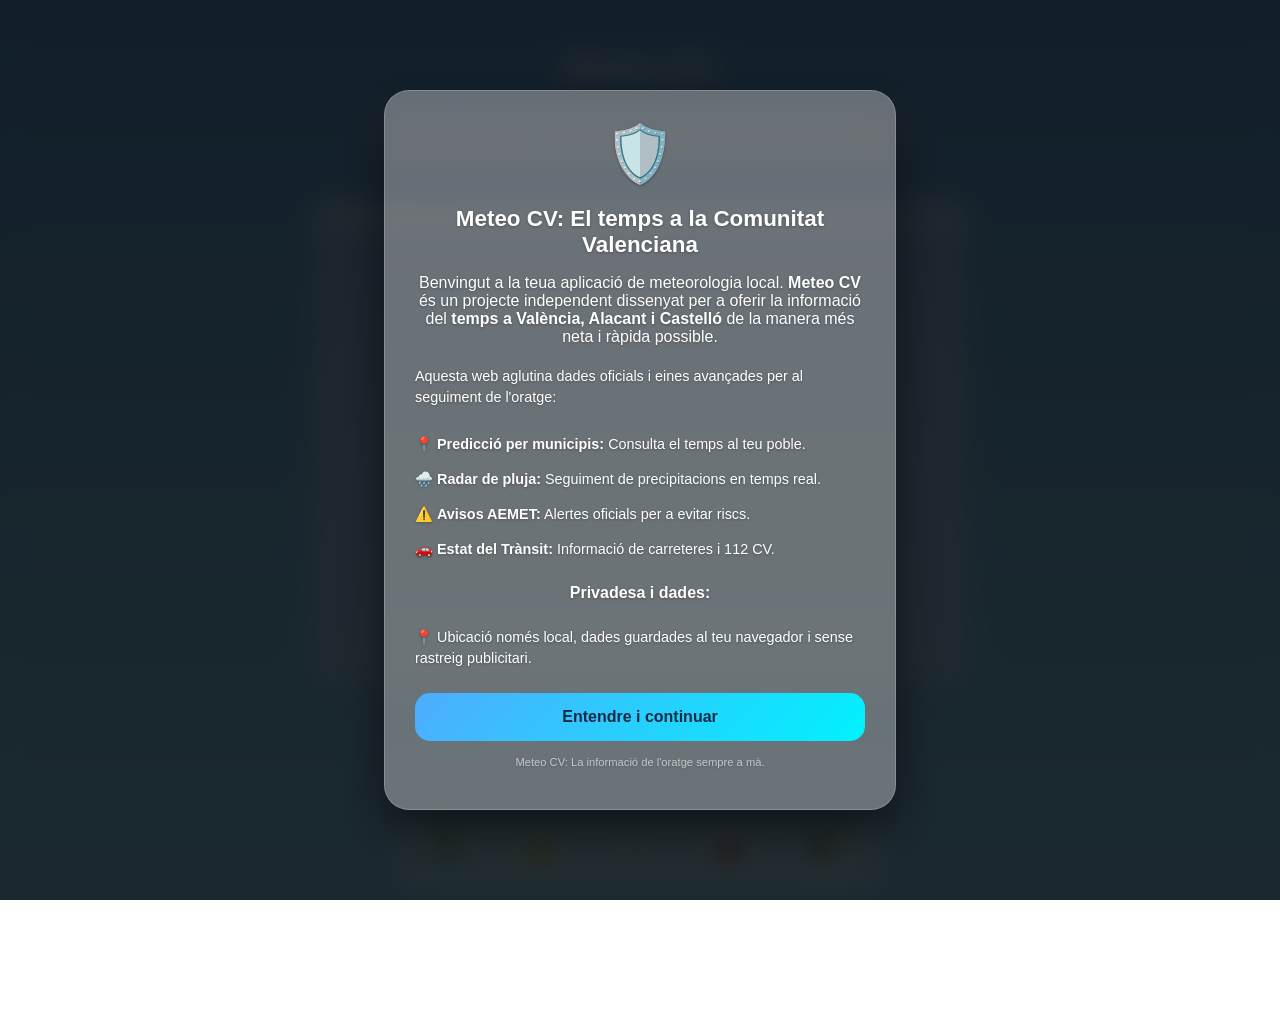
==== commit d9dc933c: "0.5.8" ====
--- a/index.html
+++ b/index.html
@@ -4,7 +4,7 @@
   <meta charset="UTF-8" />
   <meta name="viewport" content="width=device-width, initial-scale=1.0, maximum-scale=1.0, user-scalable=no" />
   <meta name="description" content="Consulta el temps a la Comunitat Valenciana. Predicció per municipis, avisos de l'AEMET i radar meteorològic en temps real.">
-  <title>Meteo CV</title>
+  <title>Meteo CV | El temps a la Comunitat Valenciana</title>
   <link rel="stylesheet" href="css/style.css" />
   <link rel="icon" href="multimedia/logo.png">
 </head>
@@ -16,8 +16,8 @@
       <div id="search-wrapper">
         <div class="search-bar">
             <input type="text" id="buscador-input" placeholder="Cerca el teu poble..." autocomplete="off">
-            <button id="btn-buscar">🔍</button>
-            <button id="btn-gps" title="Ubicació actual">📍</button>
+            <button id="btn-buscar" aria-label="Cercar">🔍</button>
+            <button id="btn-gps" title="Ubicació actual" aria-label="Ubicació actual">📍</button>
         </div>
         <datalist id="municipios"></datalist>
       </div>
@@ -31,83 +31,79 @@
     </div>
 
     <footer style="margin-top: 40px; padding-bottom: 100px; text-align: center; opacity: 0.5; font-size: 0.7rem;">
-    <p>Meteo CV: Informació meteorològica en temps real per a la Comunitat Valenciana.</p>
-    <p>Dades de l'AEMET, Windy i Emergències 112 CV.</p>
+      <p>Meteo CV: Informació meteorològica en temps real per a la Comunitat Valenciana.</p>
+      <p>Dades de l'AEMET, Windy i Emergències 112 CV.</p>
     </footer>
-
   </main>
 
-<nav>
-  <a href="index.html" class="active">
-    <span class="nav-icon">🏠</span>
-    <span class="nav-label">Inici</span>
-  </a>
-  <a href="avisos.html">
-    <span class="nav-icon">⚠️</span>
-    <span class="nav-label">Avisos</span>
-  </a>
-  <a href="radar.html">
-    <span class="nav-icon">🌧️</span>
-    <span class="nav-label">Radar</span>
-  </a>
-  <a href="transit.html">
-    <span class="nav-icon">🚗</span>
-    <span class="nav-label">Trànsit</span>
-  </a>
-  <button id="theme-toggle">
-    <span class="nav-icon">🌓</span>
-    <span class="nav-label">Mode</span>
-  </button>
-</nav>
+  <nav>
+    <a href="index.html" class="active">
+      <span class="nav-icon">🏠</span>
+      <span class="nav-label">Inici</span>
+    </a>
+    <a href="avisos.html">
+      <span class="nav-icon">⚠️</span>
+      <span class="nav-label">Avisos</span>
+    </a>
+    <a href="radar.html">
+      <span class="nav-icon">🌧️</span>
+      <span class="nav-label">Radar</span>
+    </a>
+    <a href="transit.html">
+      <span class="nav-icon">🚗</span>
+      <span class="nav-label">Trànsit</span>
+    </a>
+    <button id="theme-toggle">
+      <span class="nav-icon">🌓</span>
+      <span class="nav-label">Mode</span>
+    </button>
+  </nav>
 
-<div id="modal-overlay" onclick="cerrarModal()"></div>
-<div id="modal-detalle">
-    <div class="modal-header">
-        <div class="pull-bar"></div>
-        <h3 id="modal-titulo"></h3>
+  <div id="modal-overlay" onclick="cerrarModal()"></div>
+  
+  <div id="modal-detalle">
+      <div class="modal-header">
+          <div class="pull-bar"></div>
+          <h3 id="modal-titulo"></h3>
+      </div>
+      <div class="resumen-lluvia" id="modal-lluvia"></div>
+      <div class="chart-section">
+          <span class="chart-label">Temperatura per hores</span>
+          <div class="bar-row" id="chart-temp"></div>
+      </div>
+      <div class="chart-section">
+          <span class="chart-label">Probabilitat de pluja</span>
+          <div class="bar-row" id="chart-precip"></div>
+      </div>
+  </div>
+
+  <div id="modal-privacitat" class="modal-full">
+    <div class="modal-privacitat-content">
+        <div class="privacitat-icon">🛡️</div>
+        <h2>Meteo CV: El temps a la Comunitat Valenciana</h2>
+        
+        <p>Benvingut a la teua aplicació de meteorologia local. <strong>Meteo CV</strong> és un projecte independent dissenyat per a oferir la informació del <strong>temps a València, Alacant i Castelló</strong> de la manera més neta i ràpida possible.</p>
+        
+        <div style="text-align: left; margin: 20px 0; font-size: 0.9rem; line-height: 1.5;">
+            <p>Aquesta web aglutina dades oficials i eines avançades per al seguiment de l'oratge:</p>
+            <ul class="privacitat-lista">
+                <li>📍 <strong>Predicció per municipis:</strong> Consulta el temps al teu poble.</li>
+                <li>🌧️ <strong>Radar de pluja:</strong> Seguiment de precipitacions en temps real.</li>
+                <li>⚠️ <strong>Avisos AEMET:</strong> Alertes oficials per a evitar riscs.</li>
+                <li>🚗 <strong>Estat del Trànsit:</strong> Informació de carreteres i 112 CV.</li>
+            </ul>
+        </div>
+
+        <p><strong>Privadesa i dades:</strong></p>
+        <ul class="privacitat-lista">
+            <li>📍 Ubicació només local, dades guardades al teu navegador i sense rastreig publicitari.</li>
+        </ul>
+
+        <button id="btn-acceptar-privacitat" class="btn-primari">Entendre i continuar</button>
+        <p class="nota-peu">Meteo CV: La informació de l'oratge sempre a mà.</p>
     </div>
-    
-    <div class="resumen-lluvia" id="modal-lluvia"></div>
-    
-    <div class="chart-section">
-        <span class="chart-label">Temperatura per hores</span>
-        <div class="bar-row" id="chart-temp"></div>
-    </div>
-
-    <div class="chart-section">
-        <span class="chart-label">Probabilitat de pluja</span>
-        <div class="bar-row" id="chart-precip"></div>
-    </div>
-</div>
+  </div>
 
   <script src="js/script.js"></script>
-
-<div class="modal-privacitat-content">
-    <div class="privacitat-icon">🛡️</div>
-    <h2>Meteo CV: El temps a la Comunitat Valenciana</h2>
-    
-    <p>Benvingut a la teua aplicació de meteorologia local. <strong>Meteo CV</strong> és un projecte independent dissenyat per a oferir la informació del <strong>temps a València, Alacant i Castelló</strong> de la manera més neta i ràpida possible, seguint l'estètica de les millors apps de clima.</p>
-    
-    <div style="text-align: left; margin: 20px 0; font-size: 0.9rem; line-height: 1.5;">
-        <p>Aquesta web aglutina dades oficials i eines avançades per al seguiment de l'oratge:</p>
-        <ul class="privacitat-lista">
-            <li>📍 <strong>Predicció per municipis:</strong> Consulta el temps al teu poble amb dades actualitzades.</li>
-            <li>🌧️ <strong>Radar de pluja:</strong> Seguiment de precipitacions i tempestes en temps real a tota la Comunitat Valenciana.</li>
-            <li>⚠️ <strong>Avisos AEMET:</strong> Alertes oficials de l'Agència Estatal de Meteorologia per a evitar riscs.</li>
-            <li>🚗 <strong>Estat del Trànsit:</strong> Informació de les carreteres i incidències de la DGT/112 CV.</li>
-        </ul>
-    </div>
-
-    <p><strong>Privadesa i dades:</strong></p>
-    <ul class="privacitat-lista">
-        <li>📍 <strong>Ubicació:</strong> Només s'usa localment per al clima actual i no s'emmagatzema en cap servidor.</li>
-        <li>💾 <strong>Dades Locals:</strong> El teu historial de cerques es guarda exclusivament al teu navegador.</li>
-        <li>🚫 <strong>Sense Rastreig:</strong> No usem cookies de publicitat ni compartim dades amb tercers.</li>
-    </ul>
-
-    <button id="btn-acceptar-privacitat" class="btn-primari">Entendre i continuar</button>
-    <p class="nota-peu">Meteo CV: La informació de l'oratge, radar meteorològic i alertes, sempre a mà.</p>
-</div>
-</div>
 </body>
 </html>
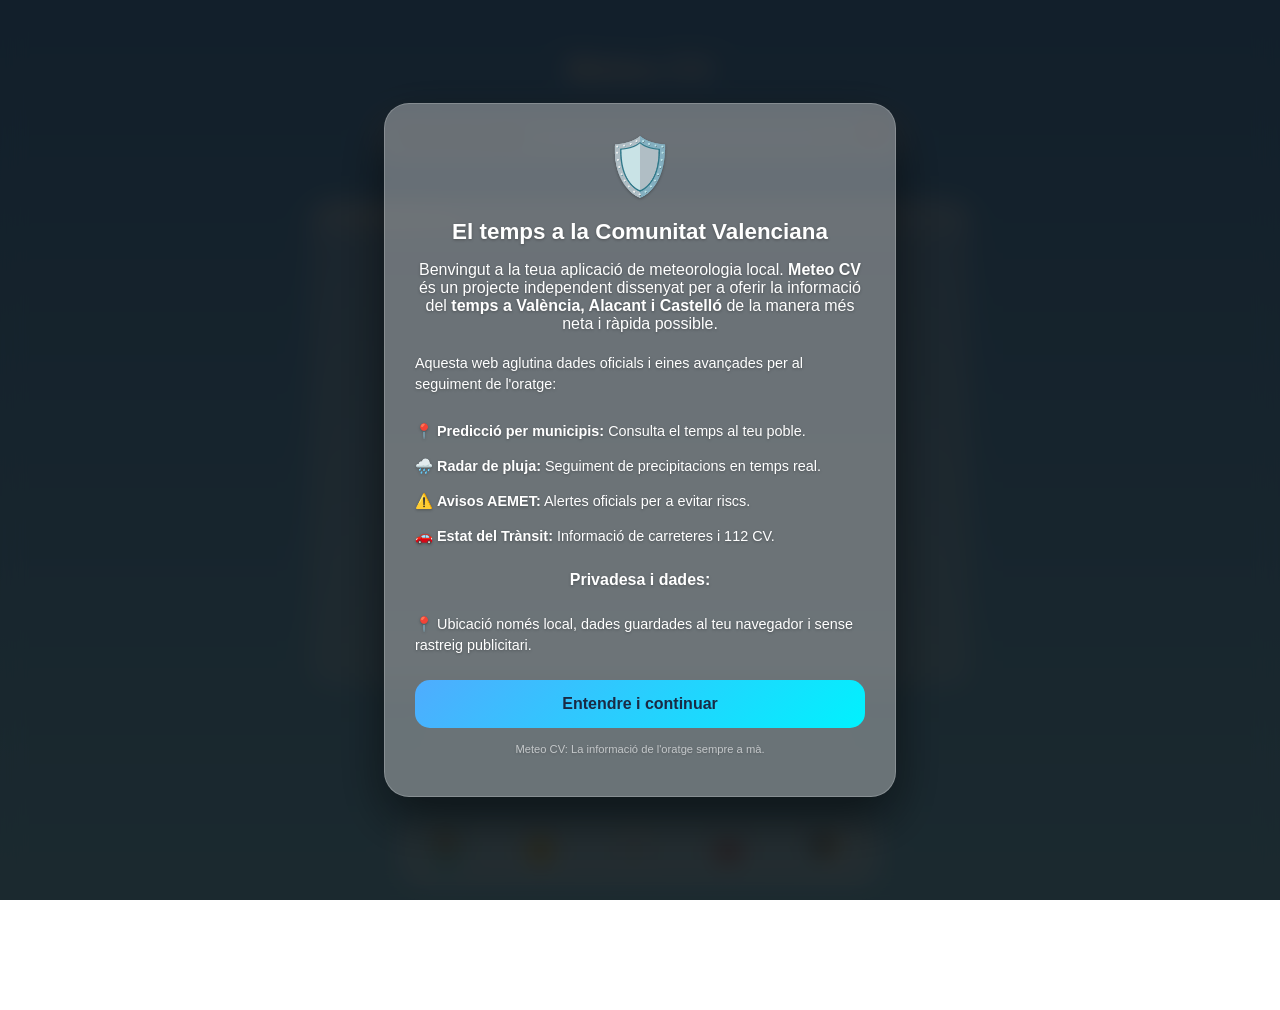
==== commit dcf4235b: "0.5.9" ====
--- a/index.html
+++ b/index.html
@@ -80,7 +80,7 @@
   <div id="modal-privacitat" class="modal-full">
     <div class="modal-privacitat-content">
         <div class="privacitat-icon">🛡️</div>
-        <h2>Meteo CV: El temps a la Comunitat Valenciana</h2>
+        <h2>El temps a la Comunitat Valenciana</h2>
         
         <p>Benvingut a la teua aplicació de meteorologia local. <strong>Meteo CV</strong> és un projecte independent dissenyat per a oferir la informació del <strong>temps a València, Alacant i Castelló</strong> de la manera més neta i ràpida possible.</p>
         
--- a/css/style.css
+++ b/css/style.css
@@ -307,4 +307,19 @@
 }
 
 .btn-primari:active { transform: scale(0.95); }
-.nota-peu { font-size: 0.7rem; opacity: 0.6; margin-top: 15px; }+.nota-peu { font-size: 0.7rem; opacity: 0.6; margin-top: 15px; }
+
+.seo-card {
+    background: rgba(255, 255, 255, 0.1); /* Efecte vidre */
+    backdrop-filter: blur(10px);
+    -webkit-backdrop-filter: blur(10px);
+    border-radius: 20px;
+    padding: 20px;
+    margin: 20px auto;
+    max-width: 800px;
+    border: 1px solid rgba(255, 255, 255, 0.1);
+    font-size: 0.9rem;
+    line-height: 1.5;
+    color: var(--text-color); /* Usa la teua variable de color */
+    text-align: left;
+}
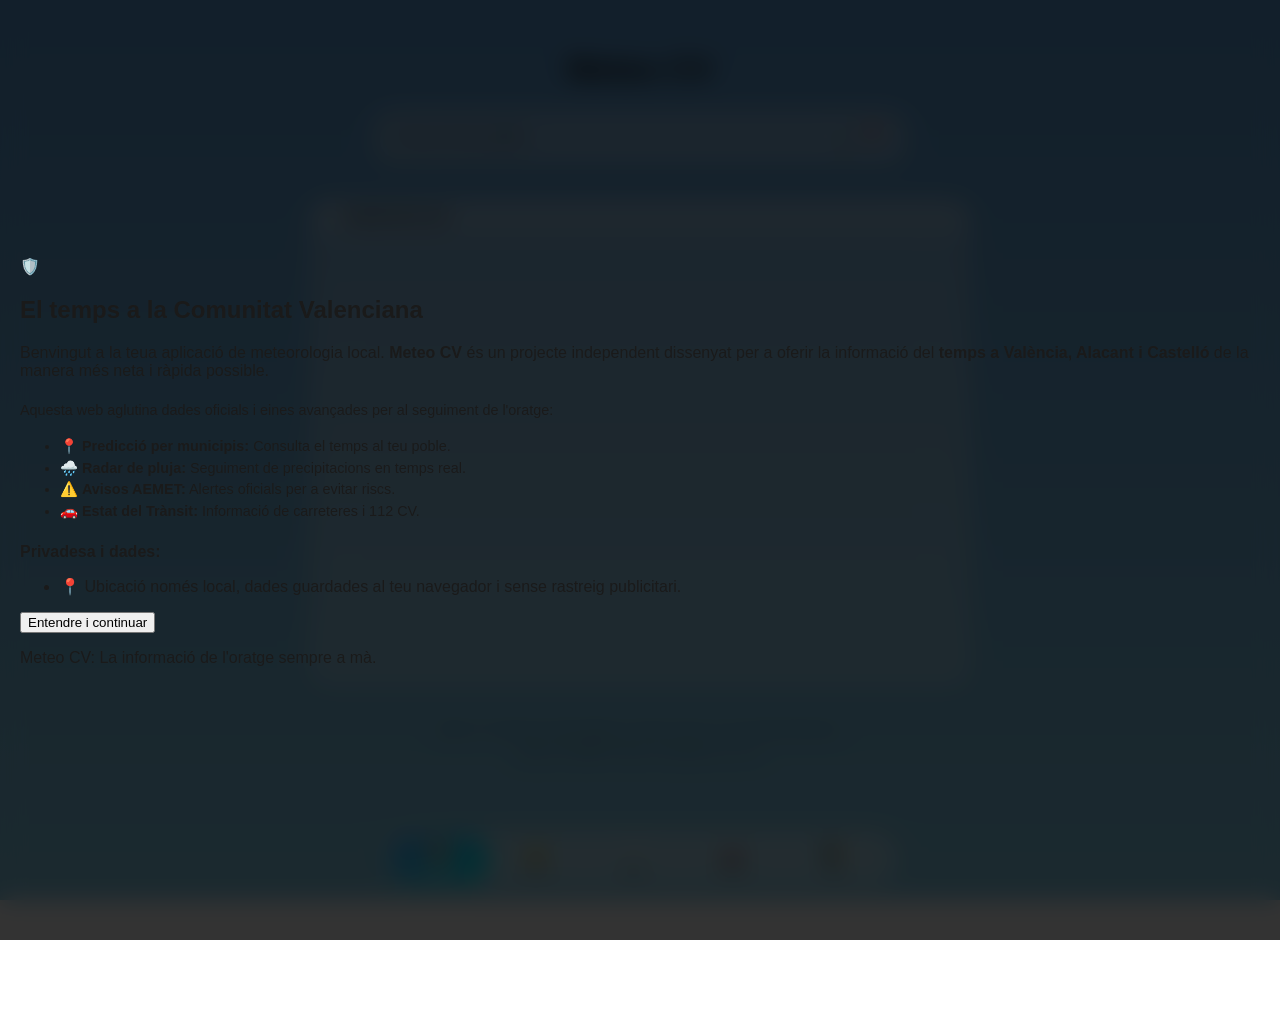
==== commit 8f1c45ca: "0.6.0" ====
--- a/index.html
+++ b/index.html
@@ -37,27 +37,29 @@
   </main>
 
   <nav>
-    <a href="index.html" class="active">
+    <div id="nav-indicator"></div>
+    
+    <a href="index.html" class="nav-item">
       <span class="nav-icon">🏠</span>
       <span class="nav-label">Inici</span>
     </a>
-    <a href="avisos.html">
+    <a href="avisos.html" class="nav-item">
       <span class="nav-icon">⚠️</span>
       <span class="nav-label">Avisos</span>
     </a>
-    <a href="radar.html">
+    <a href="radar.html" class="nav-item">
       <span class="nav-icon">🌧️</span>
       <span class="nav-label">Radar</span>
     </a>
-    <a href="transit.html">
+    <a href="transit.html" class="nav-item">
       <span class="nav-icon">🚗</span>
       <span class="nav-label">Trànsit</span>
     </a>
-    <button id="theme-toggle">
+    <button id="theme-toggle" class="nav-item">
       <span class="nav-icon">🌓</span>
       <span class="nav-label">Mode</span>
     </button>
-  </nav>
+</nav>
 
   <div id="modal-overlay" onclick="cerrarModal()"></div>
   
--- a/css/style.css
+++ b/css/style.css
@@ -1,17 +1,25 @@
 /* --- VARIABLES --- */
 :root {
   --bg-gradient: linear-gradient(180deg, #5b9bd5 0%, #87ceeb 100%);
-  --text-color: #ffffff;
+  --text-color: #1a1a1a; /* TEXTO NEGRO */
   --card-bg: rgba(255, 255, 255, 0.22); 
   --nav-bg: rgba(255, 255, 255, 0.35);
   --blur: blur(25px);
-  --text-shadow: 0px 1px 3px rgba(0, 0, 0, 0.3); 
+  --text-shadow: none; 
+  --nav-indicator-bg: linear-gradient(135deg, #4facfe 0%, #00f2fe 100%);
+  --nav-indicator-shadow: rgba(0, 242, 254, 0.4);
+  --nav-text-active: #ffffff;
 }
 
 [data-theme="dark"] {
   --bg-gradient: linear-gradient(180deg, #1e3c72 0%, #2a5298 100%);
+  --text-color: #ffffff; /* TEXTO BLANCO EN MODO OSCURO */
   --card-bg: rgba(0, 0, 0, 0.35);
   --nav-bg: rgba(0, 0, 0, 0.45);
+  --nav-indicator-bg: linear-gradient(135deg, #0061ff 0%, #60efff 100%);
+  --nav-indicator-shadow: rgba(0, 97, 255, 0.6);
+  --nav-text-active: #ffffff;
+  --text-shadow: 0px 1px 3px rgba(0, 0, 0, 0.3);
 }
 
 body {
@@ -38,23 +46,15 @@
     border-radius: 20px; padding: 5px 15px;
     max-width: 500px; margin: 0 auto 25px;
 }
-#buscador-input { flex: 1; background: transparent; border: none; padding: 12px 5px; color: white; outline: none; font-size: 1rem; }
+#buscador-input { 
+    flex: 1; background: transparent; border: none; padding: 12px 5px; 
+    color: var(--text-color); outline: none; font-size: 1rem; 
+}
+#buscador-input::placeholder { color: var(--text-color); opacity: 0.7; }
 
-[data-theme="dark"] #buscador-input::placeholder { 
-    color: rgba(255, 255, 255, 0.9) !important; 
-    opacity: 1;
-}
-
-#btn-buscar { background: transparent; border: none; font-size: 1.2rem; cursor: pointer; color: white; }
-
-[data-theme="dark"] #btn-buscar {
-    color: #ffffff;
-    opacity: 1;
-}
-
-[data-theme="dark"] .search-bar {
-    border: 1px solid rgba(255, 255, 255, 0.3);
-    background: rgba(0, 0, 0, 0.2);
+#btn-buscar, #btn-gps { 
+    background: transparent; border: none; font-size: 1.2rem; 
+    cursor: pointer; color: var(--text-color); 
 }
 
 /* --- HERO --- */
@@ -73,7 +73,7 @@
 }
 .column h2 { font-size: 0.75rem; text-transform: uppercase; background: rgba(255, 255, 255, 0.15); padding: 10px 15px; margin: 0; }
 
-/* --- HORAS (SCROLL) --- */
+/* --- HORAS --- */
 .scroll-x { display: flex; overflow-x: auto; padding: 20px 10px; gap: 25px; scrollbar-width: none; }
 .scroll-x::-webkit-scrollbar { display: none; }
 .hora-item { display: flex; flex-direction: column; align-items: center; min-width: 50px; text-align: center; }
@@ -83,243 +83,90 @@
 .dia-fila { 
     display: flex; justify-content: space-between; align-items: center; 
     padding: 14px 0; border-bottom: 1px solid rgba(255, 255, 255, 0.15); 
-    cursor: pointer; transition: 0.2s;
+    cursor: pointer;
 }
-.dia-fila:active { background: rgba(255,255,255,0.1); }
 .dia-nom { flex: 1.5; text-transform: capitalize; font-weight: 500; }
-.dia-icon { flex: 1; text-align: center; font-size: 1.5rem; }
 .dia-temps { flex: 1.5; text-align: right; font-weight: 500; }
 
 /* --- DETALLES GRID --- */
-.detalles-grid { 
-    display: grid; 
-    grid-template-columns: repeat(2, 1fr); 
-    gap: 10px; 
-    margin: 20px 0; 
+.detalles-grid { display: grid; grid-template-columns: repeat(2, 1fr); gap: 10px; margin: 20px 0; }
+.detalle-card { 
+    background: var(--card-bg); backdrop-filter: var(--blur); 
+    border-radius: 18px; padding: 12px 8px; border: 1px solid rgba(255, 255, 255, 0.2); text-align: center;
 }
-.detalle-card { 
-    background: var(--card-bg); 
-    backdrop-filter: var(--blur); 
-    border-radius: 18px; 
-    padding: 12px 8px; 
-    border: 1px solid rgba(255, 255, 255, 0.2); 
-    text-align: center;
+.detalle-card h3 { font-size: 0.55rem; opacity: 0.8; text-transform: uppercase; margin: 0; }
+.detalle-valor { font-size: 1.1rem; font-weight: 600; margin-top: 6px; display: block; }
+
+/* --- NAV (CORREGIDO) --- */
+nav {
+    position: fixed; bottom: 15px; left: 50%;
+    transform: translateX(-50%);
+    width: 95%; max-width: 500px;
+    background: var(--nav-bg);
+    backdrop-filter: blur(15px);
+    display: flex; align-items: center;
+    padding: 8px 5px; border-radius: 25px;
+    border: 1px solid rgba(255, 255, 255, 0.1);
+    z-index: 9999;
 }
-.detalle-card h3 { 
-    font-size: 0.55rem; 
-    opacity: 0.8; 
-    text-transform: uppercase; 
-    margin: 0; 
-    letter-spacing: 0.5px;
+
+#nav-indicator {
+    position: absolute;
+    height: 44px;
+    background: var(--nav-indicator-bg);
+    border-radius: 18px;
+    top: 50%; transform: translateY(-50%);
+    z-index: 0;
+    transition: all 0.4s cubic-bezier(0.23, 1, 0.32, 1);
+    box-shadow: 0 4px 15px var(--nav-indicator-shadow);
 }
-.detalle-valor { 
-    font-size: 1.1rem; 
-    font-weight: 600; 
-    margin-top: 6px; 
-    display: block;
+
+.nav-item {
+    flex: 1; display: flex; flex-direction: column;
+    align-items: center; justify-content: center;
+    text-decoration: none; color: var(--text-color);
+    background: none !important; border: none !important; 
+    position: relative; z-index: 1;
+    transition: color 0.3s; opacity: 0.7;
 }
-.detalle-valor small { font-size: 0.7rem; font-weight: 400; opacity: 0.8; }
 
-/* --- MAPAS --- */
-iframe { width: 100%; height: 450px; border: none; display: block; border-radius: 0 0 20px 20px; }
+.nav-item.active { 
+    color: var(--nav-text-active) !important; 
+    opacity: 1; font-weight: bold;
+}
 
-/* --- NUEVO DISEÑO MODAL --- */
-#modal-overlay { 
-    position: fixed; top: 0; left: 0; width: 100%; height: 100%; 
-    background: rgba(0,0,0,0.6); backdrop-filter: blur(4px); 
-    z-index: 19999; display: none; 
+.nav-icon { font-size: 1.2rem; }
+.nav-label { font-size: 0.65rem; }
+
+/* --- ALERTAS --- */
+.alerta-card {
+    border-radius: 20px; padding: 18px; margin: 15px 0 25px 0;
+    color: #000 !important; /* Siempre negro en alertas para que se vea bien */
+    text-shadow: none;
 }
-#modal-overlay.active { display: block; }
 
+/* --- MODALES --- */
 #modal-detalle {
     position: fixed; bottom: -100%; left: 0; width: 100%; height: 80vh;
-    background: #1a2a44; /* Azul marino profundo para contraste */
-    border-top-left-radius: 30px; border-top-right-radius: 30px;
-    z-index: 20000; transition: bottom 0.5s cubic-bezier(0.175, 0.885, 0.32, 1.1); 
-    padding-bottom: 40px; overflow-y: auto; text-shadow: none; color: white;
+    background: #1a2a44; border-top-left-radius: 30px; border-top-right-radius: 30px;
+    z-index: 20000; transition: bottom 0.5s; padding-bottom: 40px; overflow-y: auto; color: white;
 }
 #modal-detalle.active { bottom: 0; }
 
-.modal-header { 
-    text-align: center; padding: 20px; 
-    border-bottom: 1px solid rgba(255,255,255,0.05); 
-    position: sticky; top: 0; background: #1a2a44; z-index: 5;
-}
-.pull-bar { width: 45px; height: 5px; background: rgba(255,255,255,0.2); border-radius: 10px; margin: 0 auto 15px; }
-#modal-titulo { font-size: 1.4rem; font-weight: 600; text-transform: capitalize; margin: 0; }
-
 .resumen-lluvia { 
-    background: linear-gradient(135deg, rgba(79, 172, 254, 0.2), rgba(0, 242, 254, 0.1));
-    padding: 20px; border-radius: 20px; margin: 20px; 
-    text-align: center; border: 1px solid rgba(255,255,255,0.1);
-}
-.resumen-lluvia span { font-size: 0.8rem; text-transform: uppercase; letter-spacing: 1px; opacity: 0.8; }
-.resumen-lluvia strong { display: block; font-size: 2.2rem; margin-top: 5px; color: #00f2fe; }
-
-/* Contenedor de gráficos */
-.chart-section { margin: 25px 20px; }
-.chart-label { font-size: 0.7rem; font-weight: 700; opacity: 0.6; text-transform: uppercase; margin-bottom: 15px; display: block; }
-
-.bar-row { 
-    display: flex; 
-    align-items: flex-end; 
-    height: 140px; /* Un poco más alto para ver mejor los valores */
-    gap: 12px; 
-    padding: 10px 0 35px; 
-    overflow-x: auto; /* Permite scroll horizontal */
-    scrollbar-width: none; /* Oculta scroll en Firefox */
-    -webkit-overflow-scrolling: touch;
-}
-.bar-row::-webkit-scrollbar { display: none; } /* Oculta scroll en Chrome/Safari */
-
-.bar-item { 
-    display: flex; 
-    flex-direction: column; 
-    align-items: center; 
-    min-width: 32px; /* Ancho fijo para que el scroll funcione */
-    height: 100%; 
-    justify-content: flex-end;
+    background: rgba(255,255,255,0.1); padding: 20px; border-radius: 20px; margin: 20px; text-align: center;
 }
 
-.bar { 
-    width: 10px; /* Más finas para que no se amontonen */
-    border-radius: 5px; 
-    position: relative; 
+.modal-full {
+    position: fixed; top: 0; left: 0; width: 100%; height: 100%;
+    background: rgba(0, 0, 0, 0.8); backdrop-filter: blur(12px);
+    z-index: 30000; display: none; align-items: center; justify-content: center; padding: 20px;
 }
 
-.bar-temp { background: linear-gradient(to top, #ff9f43, #ff6b6b); box-shadow: 0 4px 10px rgba(255, 159, 67, 0.3); }
-.bar-precip { background: linear-gradient(to top, #4facfe, #00f2fe); box-shadow: 0 4px 10px rgba(79, 172, 254, 0.3); }
-
-.bar-val { font-size: 0.6rem; font-weight: 700; margin-bottom: 4px; }
-
-.bar-time { font-size: 0.6rem; margin-top: 8px; opacity: 0.6; font-weight: bold; }
-
-/* --- NAV --- */
-nav {
-  display: flex; justify-content: space-around; align-items: center;
-  position: fixed; bottom: 15px; left: 50%; transform: translateX(-50%);
-  width: 95%; max-width: 480px; height: 65px;
-  background: var(--nav-bg) !important; backdrop-filter: var(--blur);
-  border: 1px solid rgba(255, 255, 255, 0.4); border-radius: 25px; z-index: 10000;
-}
-nav a, #theme-toggle { text-decoration: none; color: white !important; display: flex; flex-direction: column; align-items: center; flex: 1; background: transparent; border: none; cursor: pointer; }
-.nav-icon { font-size: 1.3rem; }
-.nav-label { font-size: 0.65rem; font-weight: 500; }
-
-nav a.active, #theme-toggle.active {
-    color: #00f2fe !important; /* Un azul brillante o el color que prefieras */
-    transform: scale(1.1);
-    transition: all 0.3s ease;
+.seo-card {
+    background: var(--card-bg); backdrop-filter: blur(10px);
+    border-radius: 20px; padding: 20px; margin: 20px auto; max-width: 800px;
+    border: 1px solid rgba(255, 255, 255, 0.1); font-size: 0.9rem; color: var(--text-color);
 }
 
-nav a.active .nav-icon {
-    filter: drop-shadow(0 0 8px rgba(0, 242, 254, 0.8));
-}
-
-nav a.active::after {
-    content: '';
-    width: 4px;
-    height: 4px;
-    background: #00f2fe;
-    border-radius: 50%;
-    margin-top: 2px;
-}
-
-.alerta-card {
-    border-radius: 20px;
-    padding: 18px;
-    margin: 15px 0 25px 0;
-    box-shadow: 0 10px 20px rgba(0,0,0,0.15);
-    animation: slideDown 0.5s ease-out;
-    text-shadow: none; /* Quitamos la sombra para que el texto sea nítido sobre el color del aviso */
-}
-
-@keyframes slideDown {
-    from { opacity: 0; transform: translateY(-10px); }
-    to { opacity: 1; transform: translateY(0); }
-}
-
-.alerta-desc {
-    font-weight: 500;
-}
-
-#btn-gps {
-    background: none;
-    border: none;
-    font-size: 1.2rem;
-    cursor: pointer;
-    padding: 5px;
-    transition: transform 0.2s;
-}
-
-#btn-gps:hover {
-    transform: scale(1.2);
-}
-
-/* --- MODAL PRIVACITAT INICIAL --- */
-.modal-full {
-    position: fixed; top: 0; left: 0; width: 100%; height: 100%;
-    background: rgba(0, 0, 0, 0.8);
-    backdrop-filter: blur(12px);
-    z-index: 30000; /* Per damunt de tot */
-    display: none; /* Amagat per defecte */
-    align-items: center; justify-content: center;
-    padding: 20px; box-sizing: border-box;
-}
-
-.modal-privacitat-content {
-    background: var(--nav-bg);
-    border: 1px solid rgba(255, 255, 255, 0.2);
-    border-radius: 25px;
-    padding: 30px;
-    max-width: 450px;
-    text-align: center;
-    color: white;
-    box-shadow: 0 20px 50px rgba(0,0,0,0.5);
-}
-
-.privacitat-icon { font-size: 3.5rem; margin-bottom: 15px; }
-.modal-privacitat-content h2 { font-size: 1.4rem; margin-bottom: 15px; }
-
-.privacitat-lista {
-    text-align: left;
-    list-style: none;
-    padding: 0; margin: 25px 0;
-}
-
-.privacitat-lista li {
-    font-size: 0.9rem;
-    margin-bottom: 15px;
-    line-height: 1.4;
-}
-
-.btn-primari {
-    background: linear-gradient(135deg, #4facfe 0%, #00f2fe 100%);
-    border: none;
-    color: #1a2a44;
-    padding: 15px 25px;
-    border-radius: 15px;
-    font-weight: bold;
-    font-size: 1rem;
-    cursor: pointer;
-    width: 100%;
-    transition: transform 0.2s;
-}
-
-.btn-primari:active { transform: scale(0.95); }
-.nota-peu { font-size: 0.7rem; opacity: 0.6; margin-top: 15px; }
-
-.seo-card {
-    background: rgba(255, 255, 255, 0.1); /* Efecte vidre */
-    backdrop-filter: blur(10px);
-    -webkit-backdrop-filter: blur(10px);
-    border-radius: 20px;
-    padding: 20px;
-    margin: 20px auto;
-    max-width: 800px;
-    border: 1px solid rgba(255, 255, 255, 0.1);
-    font-size: 0.9rem;
-    line-height: 1.5;
-    color: var(--text-color); /* Usa la teua variable de color */
-    text-align: left;
-}+iframe { width: 100%; height: 450px; border: none; display: block; border-radius: 0 0 20px 20px; }
